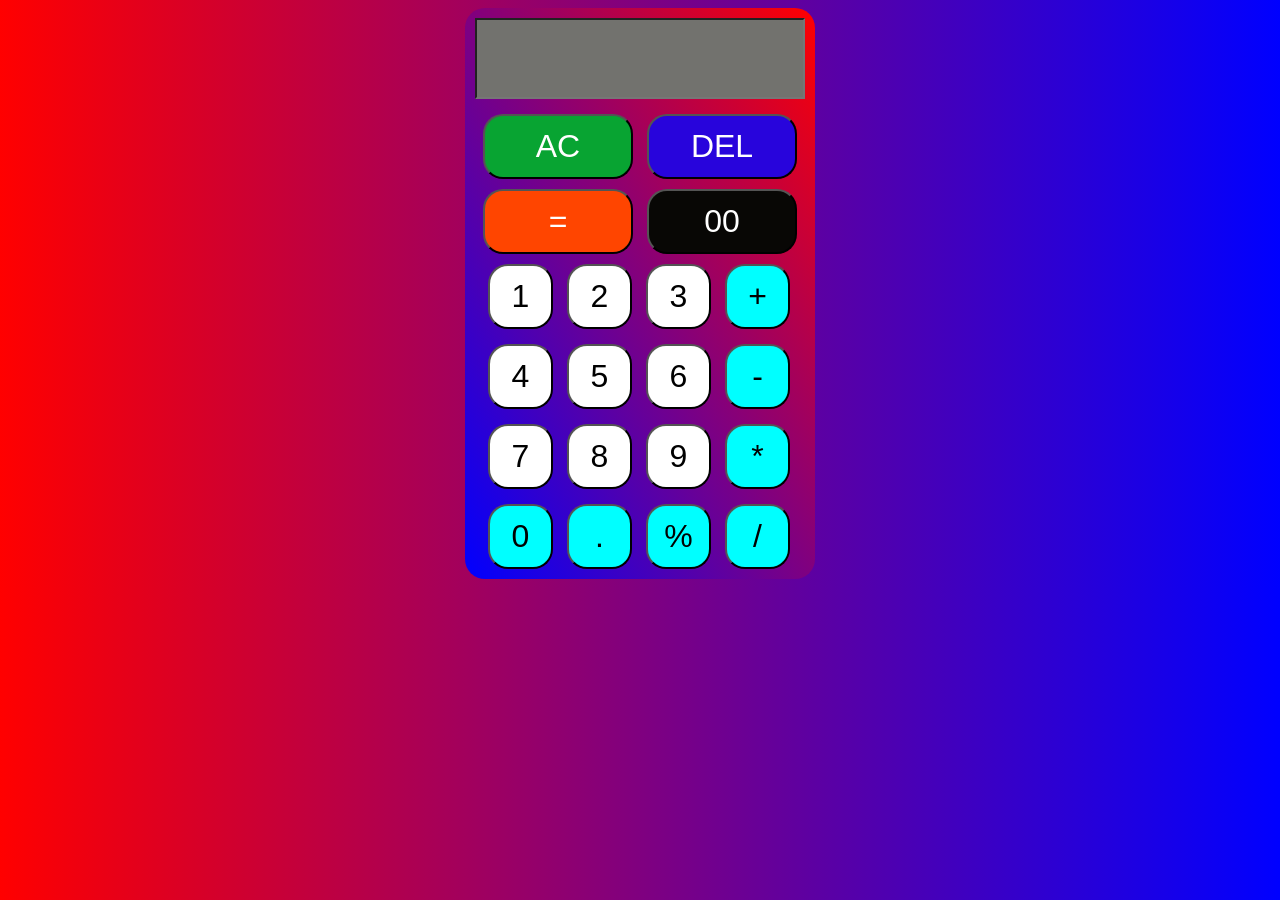
==== index.html @ 04ab8f25 "Add files via upload" ====
<!DOCTYPE html>
<html lang="en">
<link rel="stylesheet" href="style.css">

<head>
    <title>My Calculater</title>
</head>

<body>
<div id="calculater">
<input type="text" id="display" readonly>

<div id="btn">

<button id="type-btn" onclick="
currentDisplay ='';
document.querySelector('#display').value = currentDisplay;"
style="background-color: rgb(8, 164, 50); color: white;">AC</button>

<button id="type-btn" onclick="
currentDisplay =currentDisplay.toString().slice(0,-1);
document.querySelector('#display').value = currentDisplay;"
style="background-color: rgb(40, 4, 220); color: white;">DEL</button>

<button id="type-btn" onclick="currentDisplay = eval(currentDisplay);
document.querySelector('#display').value = currentDisplay;"
style="background-color: orangered; color: white;">=</button>

<button id="type-btn" onclick="
currentDisplay += '00';
document.querySelector('#display').value = currentDisplay;"
style="background-color: rgb(8, 7, 5); color: white;">00</button>


</div>

<div id="button">

<button id="type-button" onclick="
currentDisplay += '1';
document.querySelector('#display').value = currentDisplay;"
style="background-color: white; color: black">1</button>

<button id="type-button" onclick="
currentDisplay += '2';
document.querySelector('#display').value = currentDisplay;"
style="background-color: white; color: black">2</button>
 
<button id="type-button" onclick="
currentDisplay += '3';
document.querySelector('#display').value = currentDisplay;"
style="background-color: white; color: black">3</button>

<button id="type-button" onclick="
currentDisplay += '+';
document.querySelector('#display').value = currentDisplay;"
style="background-color: aqua; color: black;">+</button>
<button id="type-button" onclick="
currentDisplay += '4';
document.querySelector('#display').value = currentDisplay;"
style="background-color: white; color: black">4</button>
<button id="type-button" onclick="
currentDisplay += '5';
document.querySelector('#display').value = currentDisplay;"
style="background-color: white; color: black">5</button>

<button id="type-button" onclick="
currentDisplay += '6';
document.querySelector('#display').value = currentDisplay;"
style="background-color: white; color: black">6</button>

<button id="type-button" onclick="
currentDisplay += '-';
document.querySelector('#display').value = currentDisplay;"
style="background-color: aqua; color: black;">-</button>

<button id="type-button" onclick="
currentDisplay += '7';
document.querySelector('#display').value = currentDisplay;"
style="background-color: white; color: black">7</button>

<button id="type-button" onclick="
currentDisplay += '8';
document.querySelector('#display').value = currentDisplay;"
style="background-color: white; color: black">8</button>

<button id="type-button" onclick="
currentDisplay += '9';
document.querySelector('#display').value = currentDisplay;"
style="background-color: white; color: black">9</button>

<button id="type-button" onclick="
currentDisplay += '*';
document.querySelector('#display').value = currentDisplay;"
style="background-color: aqua; color: black;">*</button>

<button id="type-button" onclick="
currentDisplay += '0';
document.querySelector('#display').value = currentDisplay;"
style="background-color: aqua; color: black;">0</button>

<button id="type-button" onclick="
currentDisplay += '.';
document.querySelector('#display').value = currentDisplay;"
style="background-color: aqua; color: black;">.</button>

<button id="type-button" onclick="
currentDisplay += '%';
document.querySelector('#display').value = currentDisplay;"
style="background-color: aqua; color: black;">%</button>

<button id="type-button" onclick="
currentDisplay += '/';
document.querySelector('#display').value = currentDisplay;"
style="background-color: aqua; color: black;">/</button>
</div>
</div>

<script src="script.js"></script>
</body>
</html>
---- style.css ----
body {
    background: linear-gradient(to right, red, blue);
}

#calculater {
    border: 1px;
    background-color: whitesmoke;
    width: 350px;
    margin: auto;
    border-radius: 20px;
    background-image: linear-gradient(to left bottom, red, blue);
}

#display {
    background-color: hsl(60, 2%, 44%);
    margin: 10px;
    width: 92%;
    height: 75px;
    font-size: xx-large;

}

#type-button {
    height: 65px;
    width: 65px;
    margin: 5px;
    margin-bottom: 10px;
    font-size: xx-large;
    background-color: black;
    color: antiquewhite;
    border-radius: 20px;
}

#type-button:hover {
    cursor: pointer;
}

#btn {
    margin-left: 13px;
}

#type-btn {
    height: 65px;
    width: 150px;
    margin: 5px;
    font-size: xx-large;
    background-color: black;
    color: antiquewhite;
    border-radius: 20px;
}

#type-btn:hover {
    cursor: pointer;
}

#button {
    margin-left: 18px;
}
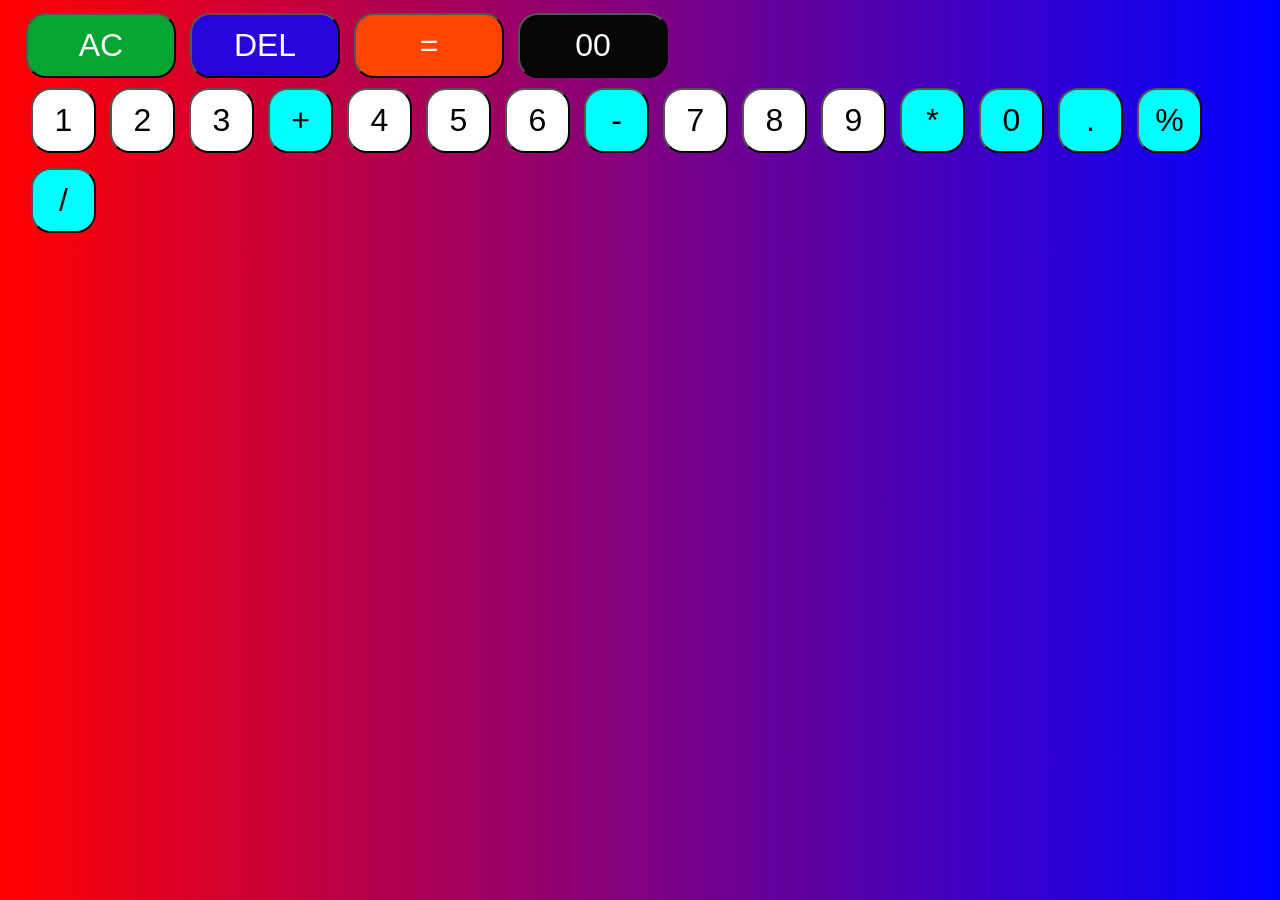
==== commit 6356c61d: "add new file Home.html and modifed index.html" ====
--- a/index.html
+++ b/index.html
@@ -1,15 +1,7 @@
 <!DOCTYPE html>
 <html lang="en">
 <link rel="stylesheet" href="style.css">
-
-<head>
-    <title>My Calculater</title>
-</head>
-
-<body>
-<div id="calculater">
-<input type="text" id="display" readonly>
-
+<!-- My name is Ronak Sharma, I'm learning version controle which is git hub. -->
 <div id="btn">
 
 <button id="type-btn" onclick="
